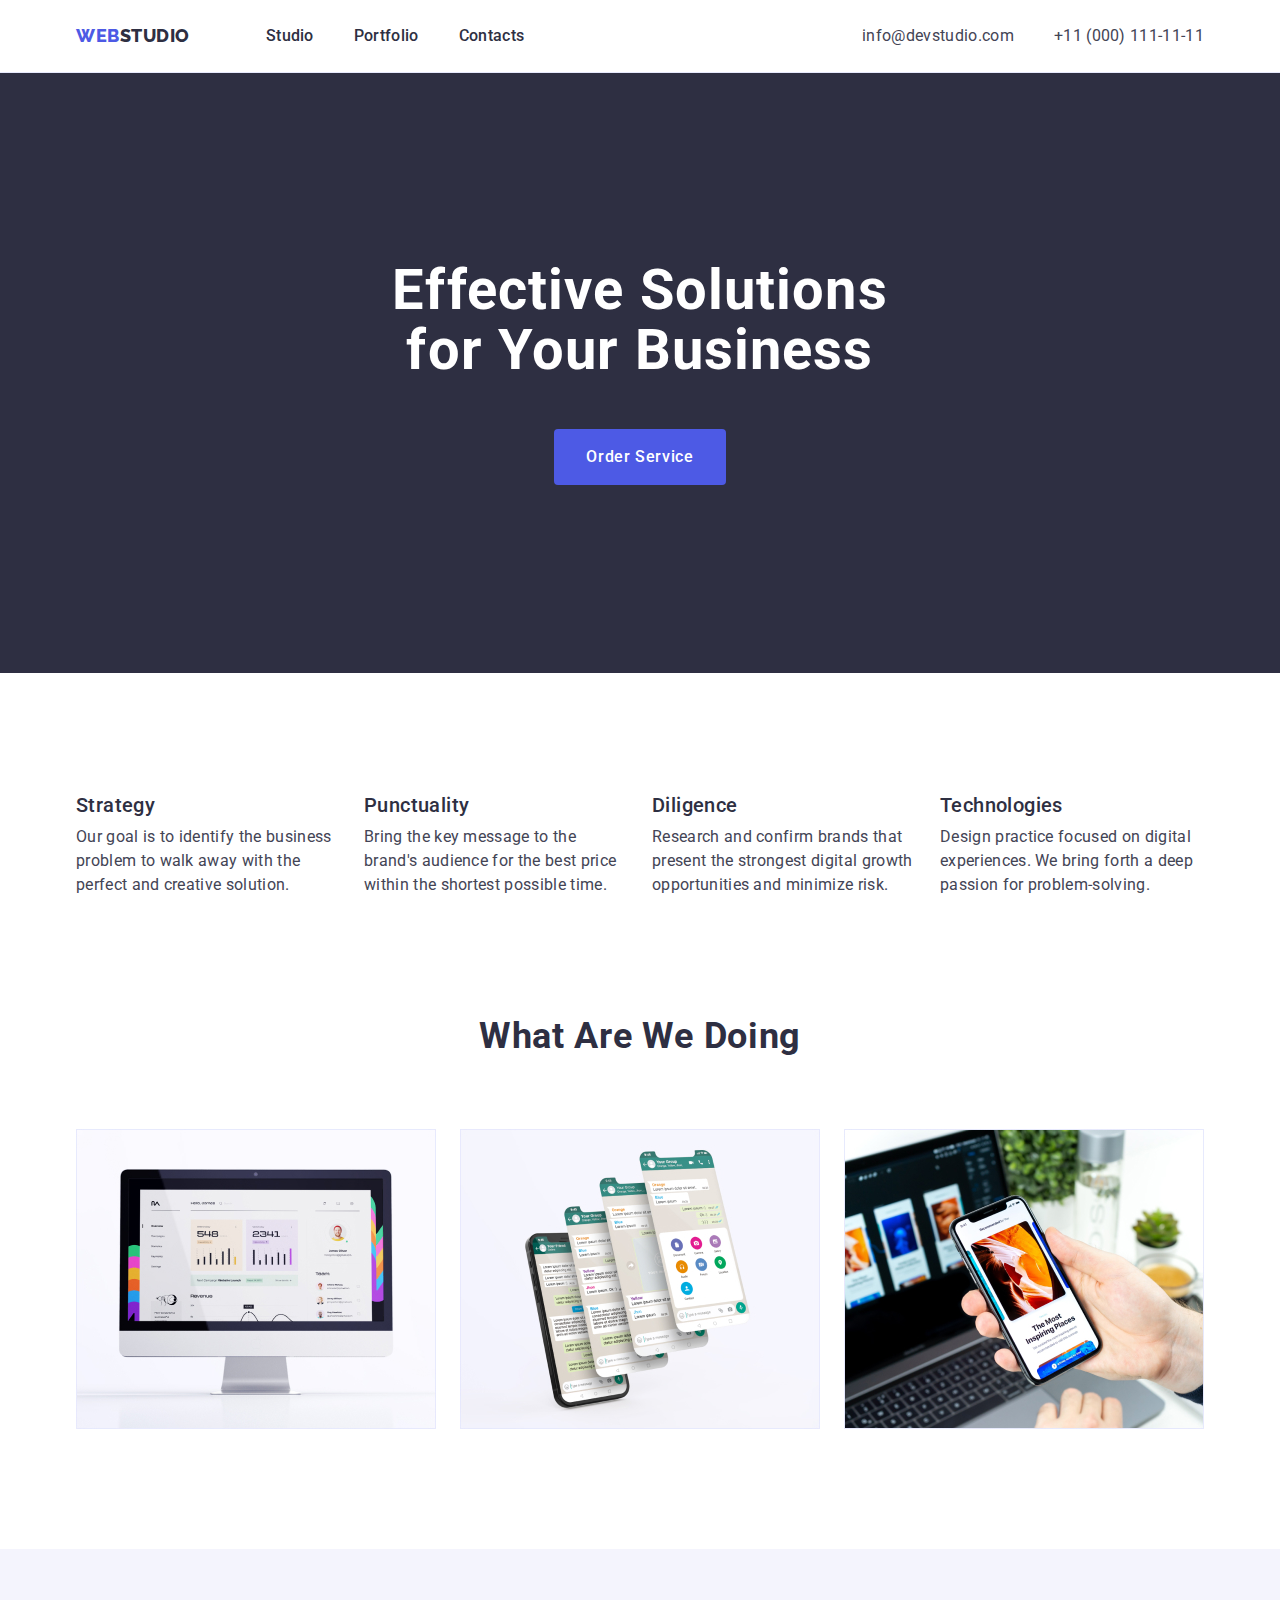
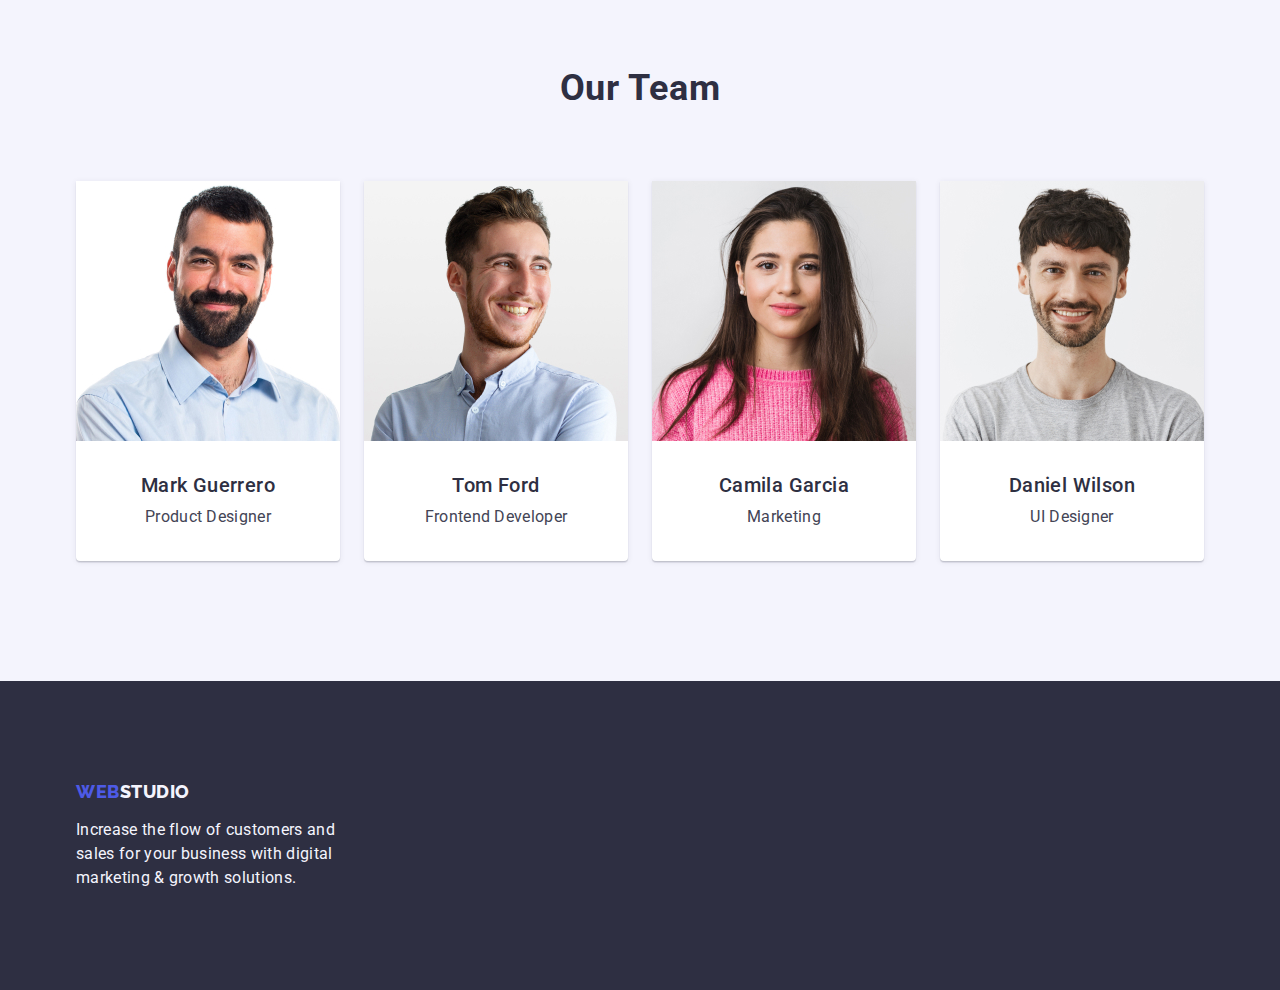
==== index.html @ edc6dfee "Initial commit" ====
<!DOCTYPE html>
<html lang="en">
  <head>
    <meta charset="UTF-8" />
    <meta http-equiv="X-UA-Compatible" content="IE=edge" />
    <meta name="viewport" content="width=device-width, initial-scale=1.0" />
    <title>WebStudio</title>
    <link rel="stylesheet" href="./theory/modern-normalize.min.css">
    <link rel="stylesheet" href="./css/styles.css"/>
    <link rel="preconnect" href="https://fonts.googleapis.com">
    <link rel="preconnect" href="https://fonts.gstatic.com" crossorigin>
    <link href="https://fonts.googleapis.com/css2?family=Roboto:wght@400;500;700&display=swap" rel="stylesheet">
    <link rel="preconnect" href="https://fonts.googleapis.com">
    <link rel="preconnect" href="https://fonts.gstatic.com" crossorigin>
    <link href="https://fonts.googleapis.com/css2?family=Raleway:wght@800&family=Roboto:wght@400;500;700&display=swap" rel="stylesheet">
  </head>
  <body>
    <!--header-->
    <header class="header">
      <div class="header-container container">
        <nav class="header-nav">
          <a class="link-logo link" href=""
            >Web<span class="logo-text">Studio</span></a>
          
            <ul class="header-nav-link link  list">
              <li><a class="header-item-link link" href="./index.html">Studio</a></li>
              <li><a class="header-item-link link" href="./portfolio.html">Portfolio</a></li>
              <li><a class="header-item-link link" href="">Contacts</a></li>
            </ul>
          
        </nav>
        <address class="header-address">
          
            <ul class="header-address-list link list">
              <li><a class="contacts" href="mailto:info@devstudio.com">info@devstudio.com</a></li>
              <li><a class="contacts" href="tel:+110001111111">+11 (000) 111-11-11</a></li>
            </ul>
        
        </address>
      </div>
    </header>
    <!--Main-->
    <main class="main">

      <!--Hero image-->
      <section class="main-section">
        <div class="hero-container container">     
            <h1 class="main-title">Effective Solutions for Your Business</h1>
            <button type="button" class="main-btn button">Order Service</button>
        </div>     
      </section>

      <!--SECTION1-->
      <section class="section">
        <div class="container">
          <h2 class="section-title visually-hidden">Our advanteges</h2>
          <ul class="section-list list">
            <li class="section-item">
              <h3 class="section-item-title">Strategy</h3>
              <p class="section-item-text">
                Our goal is to identify the business problem to walk away with the
                perfect and creative solution.
              </p>
            </li >
            <li class="section-item">
              <h3 class="section-item-title">Punctuality</h3>
              <p class="section-item-text">
                Bring the key message to the brand's audience for the best price
                within the shortest possible time.
              </p>
            </li >
            <li class="section-item">
              <h3 class="section-item-title">Diligence</h3>
              <p class="section-item-text">
                Research and confirm brands that present the strongest digital
                growth opportunities and minimize risk.
              </p>
            </li >
            <li class="section-item">
              <h3 class="section-item-title">Technologies</h3>
              <p class="section-item-text">
                Design practice focused on digital experiences. We bring forth a
                deep passion for problem-solving.
              </p>
            </li>
          </ul>
        </div>
      </section>

      <!--Section2-->

      <section class="section-pic">
        <div class="container">
          <h2 class="section-pic-title title">What are we doing</h2>
          <ul class="section-list-img list">
            <li class="section-item-img">
              <img
              src="./images/section-2/img-1.jpg"
              alt="Rectangle 71"
              width="360"/>
            </li>
          <li class="section-item-img">
            <img
              src="./images/section-2/img-2.jpg"
              alt="Rectangle 71"
              width="360"
            />
          </li>
          <li class="section-item-img">
            <img
              src="./images/section-2/img-3.jpg"
              alt="Rectangle 71"
              width="360"
            />
          </li>
        </ul>
        </div>
      </section>
      <!--Section-TEAM-->
      <section class="section-team">
        <div class="container">
        <h2 class="section-title title">Our Team</h2>
        <ul class="section-team-list list">
          <li class="section-team-item">
            <img class="section-team-img" 
              src="./images/our-team/img-1.jpg"
              alt="Mark Guerrero"
              width="264"
            />
            <div class="container-name">
              <h3 class="section-team-caption">Mark Guerrero</h3>
              <p class="section-team-text">Product Designer</p>
            </div>
          </li>
          <li class="section-team-item">
            <img class="section-team-img" 
            src="./images/our-team/img-3.jpg" 
            alt="Tom Ford" 
            width="264" />
            <div class="container-name">
              <h3 class="section-team-caption">Tom Ford</h3>
              <p class="section-team-text">Frontend Developer</p>
            </div>
            
          </li>
          <li class="section-team-item">
            <img class="section-team-img"
              src="./images/our-team/img-2.jpg"
              alt="Camila Garcia"
              width="264"
            />
            <div class="container-name">
              <h3 class="section-team-caption">Camila Garcia</h3>
            <p class="section-team-text">Marketing</p>
            </div>
            
          </li>
          <li class="section-team-item">
            <img class="section-team-img"
              src="./images/our-team/img-4.jpg"
              alt="Daniel Wilson"
              width="264"
            />
            <div class="container-name">
              <h3 class="section-team-caption">Daniel Wilson</h3>
               <p class="section-team-text">UI Designer</p>
            </div>
            
          </li>
        </ul>
        </div>
      </section>
    </main>

    <footer class="footer">
      <div class="footer-container container">
      <a class="footer-link-logo link" href="./index.html"
          >Web<span class="logo-footer-text link">Studio</span></a
        >
      <p class="footer-text">
        Increase the flow of customers and sales for your business with digital
        marketing & growth solutions.
      </p>
    </div>
    </footer>
  </body>
</html>
---- css/styles.css ----
:root {
--brand-font: "Roboto", sans-serif;
--sub-brand-font: "Raleway", sans-serif;
--main-brand-color: #4d5ae5;
--sub-brand-color: #2E2F42;
--text-color:#434455;
--background-color: #F4F4FD;
--main-background-color:#E5E5E5;
--button-color: #4d5ae5;
--white-background-color: #ffffff;
--indent: 24px;
--items: 3;
}

body {
    font-family: "Roboto", sans-serif;
    color: var(--text-color);
    background-color: var(--white-background-color);
    }

h1,h2,h3,h4,h5,h6,p {
    margin-top: 0;
    margin-bottom: 0;
}

.title {
    font-size: 36px;
    letter-spacing: 0.02em;
    text-transform: capitalize;
}

.list {
    display: flex;
    list-style: none;
    padding: 0;
    margin: 0;
}

ul {
    margin-top: 0;
    margin-bottom: 0;
    padding-left: 0;
}

image {
    display: block;
}

.button {
    cursor: pointer;
}

.container {
    width: 1128px;
    margin: 0 auto;
    padding: 0 15px;
}

/*---header---*/

.header-address {
    font-weight: 800;
    line-height: 1.17;
    font-style: normal;
}

.logo-text {
    color: #2E2F42;
}

.link-logo {
    margin-right: 76px;
   
}
.header-item-link {
    padding: 24px 0;
    gap: 40px;
}


.header-address-list {
    gap: 40px;
}

.contacts:hover, .contacts:focus {
    color: #404bbf;
}

.header-container, .header-nav{
    display: flex;
    align-items: center;
    padding: 24px 0; 
    justify-content: space-between;     
}

.header-nav-link {
    display: flex;
    align-items: center;
    margin-left: auto;
    gap: 40px;
}

.container {
    margin: 0 auto;
    width: 1158px;
    padding: 0 15px;
} 


 /* --Hero image--*/
  
.main-title {  
    font-size: 56px;
    line-height: 1.07;
    letter-spacing: 0.02em;
    max-width: 496px;
    min-width: 169px;
    margin: 0 auto;  
    margin-bottom: 48px;
}

 .main-section {
    background-color: #2E2F42;
    color:#FFFFFF;  
    padding: 188px 0;   
    max-width: 1440px; 
}
 .main-btn {
    font-family: "Roboto", sans-serif;
    font-weight: 500;
    font-size: 16px;
    line-height: 1.5;
    letter-spacing: 0.04em;
    color: #ffffff;
    background: #4D5AE5;
    border-radius: 4px;
    border: none;
    padding: 16px 32px;
    margin-left: auto;
    margin-right: auto;
    display: block;
    min-width: 169px;
}

 .hero-container {
    text-align: center;
 }
 
.main-btn:hover, .main-btn:focus {
    background: #404BBF;
}


/* SECTION1*/

.section {
    padding: 120px 0;
}
.visually-hidden {
    position: absolute;
    width: 1px;
    height: 1px;
    margin: -1px;
    border: 0;
    padding: 0;
    white-space: nowrap;
    clip-path: inset(100%);
    clip: rect(0 0 0 0);
    overflow: hidden;
  }
  
.section-item {
    min-height: 104px;
    min-width: 264px;   
}


.section-item-title {
    line-height: 1.2;
    font-weight: 500;
    font-size: 20px;
    letter-spacing: 0.02em;
    color: #2E2F42; 
    margin-bottom: 8px;  
}

.section-item-text {
    font-style: normal;
    font-weight: 400;
    font-size: 16px;
    line-height: 1.5;
    letter-spacing: 0.02em;
    color: #434455;
}

.section-list {
    display: flex;
    gap: 24px; 
}

.section-item-img {
    width: calc((100%-72px)/4);
}



/*---Section2---*/

.section-pic-title {
    line-height: 1.11;
    text-align: center;
    color: var(--sub-brand-color);
    margin: auto;
    margin-bottom: 72px;   
}

.section-list-img {
    gap: 24px;
}

.section-item-img {   
    width: calc((100%-48px)/3);
}

.section-pic {
    padding-bottom: 120px;
}


/*--section-TEAM--*/

.section-team {

    background-color: #F4F4FD ;
    padding: 120px 0;
}

.section-title {
    line-height: 1.11;
    text-align: center;
    color:#2e2f42;
    margin-bottom: 72px;
}

.section-team-caption {
    font-style: normal;
    font-weight: 500;
    font-size: 20px;
    line-height: 1.2;
    letter-spacing: 0.02em;
    color: #2E2F42; 
    margin-bottom: 8px;
}

.section-team-text {
    font-style: normal;
    font-weight: 400;
    font-size: 16px;
    line-height: 1.5;
    letter-spacing: 0.02em;
    color: #434455;
    text-align: center;
}
.section-team-list {
   gap: 24px;
}

.section-team-item {
  background: #FFFFFF;
    box-shadow: 0px 1px 6px rgba(46, 47, 66, 0.08), 0px 1px 1px rgba(46, 47, 66, 0.16), 0px 2px 1px rgba(46, 47, 66, 0.08);
    border-radius: 0px 0px 4px 4px; 
    flex-basis: calc(100% - 72px / 4);  
}
.container-name {
    text-align: center;
    padding: 32px 16px;    
}

/*--Footer--*/

.footer {
    padding: 100px 0;
    background-color: #2E2F42;
    text-decoration: none;
}

.footer-link-logo {
    display: inline-block;
    margin-bottom: 16px;
    font-family: "Raleway", sans-serif;
    font-weight: 800;
    font-size: 18px;
    line-height: 1.17;
    text-transform: uppercase;
    letter-spacing: 0.03em;
    color: #4D5AE5;
    
}

.logo-footer-text {
    color: #F4F4FD;
}
.footer-text {
    width: 264px; line-height: 1.5;
    letter-spacing: 0.02em;
    color: #F4F4FD;
    margin-right: 120px;   
}



    




/*-----------PORTFOLIO-------------*/

/*---logo---*/


.link-logo {
    font-family: "Raleway", sans-serif;
    font-weight: 800;
    font-size: 18px;
    line-height: 1.17;
    text-transform: uppercase;
    letter-spacing: 0.03em;
    color: #4D5AE5;    
}
    
 .logo-text {
        color: #2E2F42;
}


/*---Header---*/

.header {
    border-bottom: 1px solid #e7e9fc;    
}

.header-item-link {
    font-style: normal;
    font-size: 16px;
    font-weight: 500;
    line-height: 1.5;
    letter-spacing: 0.02em;
    text-align: left;
    color: #2E2F42;
}

.header-item-link:hover, .header-item-link:focus {
    color: #404bbf; 
}
 
.contacts {
    font-weight: 400;
    font-size: 16px;
    line-height: 1.5;
    letter-spacing: 0.02em;
    text-decoration: none;
    font-style: normal;
    color: #434455;
    padding: 24px 0;
    gap: 40px;
}

.contacts:hover, .contacts:focus {
    color: #404bbf;
}
 
.link {
   text-decoration: none;
}


/*---BUTTON---*/



.section-btn {
    padding: 96px 0 120px;
}
.button-list {
    justify-content: center;
    gap: 24px;
    margin-bottom: 72px;
}

button {
    display: flex;
    padding: 12px 24px;
    color: var(--button-color);
    background-color: var(--background-color);
    cursor: pointer;
    border: 1px solid #e7e9fc;
    border-radius: 4px;
}

.section-item-btn:hover, .section-item-btn:focus {
   color: #FFFFFF;
   background-color: #404BBF;
   border: 1px solid transparent;
}

.section-item-btn {
    font-family: "Roboto", sans-serif;
    font-weight: 500;
    font-size: 16px;
   line-height: 1.5;
   letter-spacing: 0.04em;   
}


/*---IMAGES---*/

img {
    display: block;
}

.img-subtitle {
    font-weight: 500;
    font-size: 20px;
    line-height: 1.2;
    letter-spacing: 0.02em;
    color: #2E2F42;
    margin-bottom: 8px;
}
.img-text {
    line-height: 1.5;
    letter-spacing: 0.02em;
    color: #434455;
}

.section-list-pic {
    display: flex;
    flex-wrap: wrap;
    row-gap: 48px;
    column-gap: 24px;
    flex-basis: calc((100%-72px)/3);  
}

.container-img-text {
    padding: 32px 16px;
    border: 1px solid #E7E9FC;
    border-top: none;
}
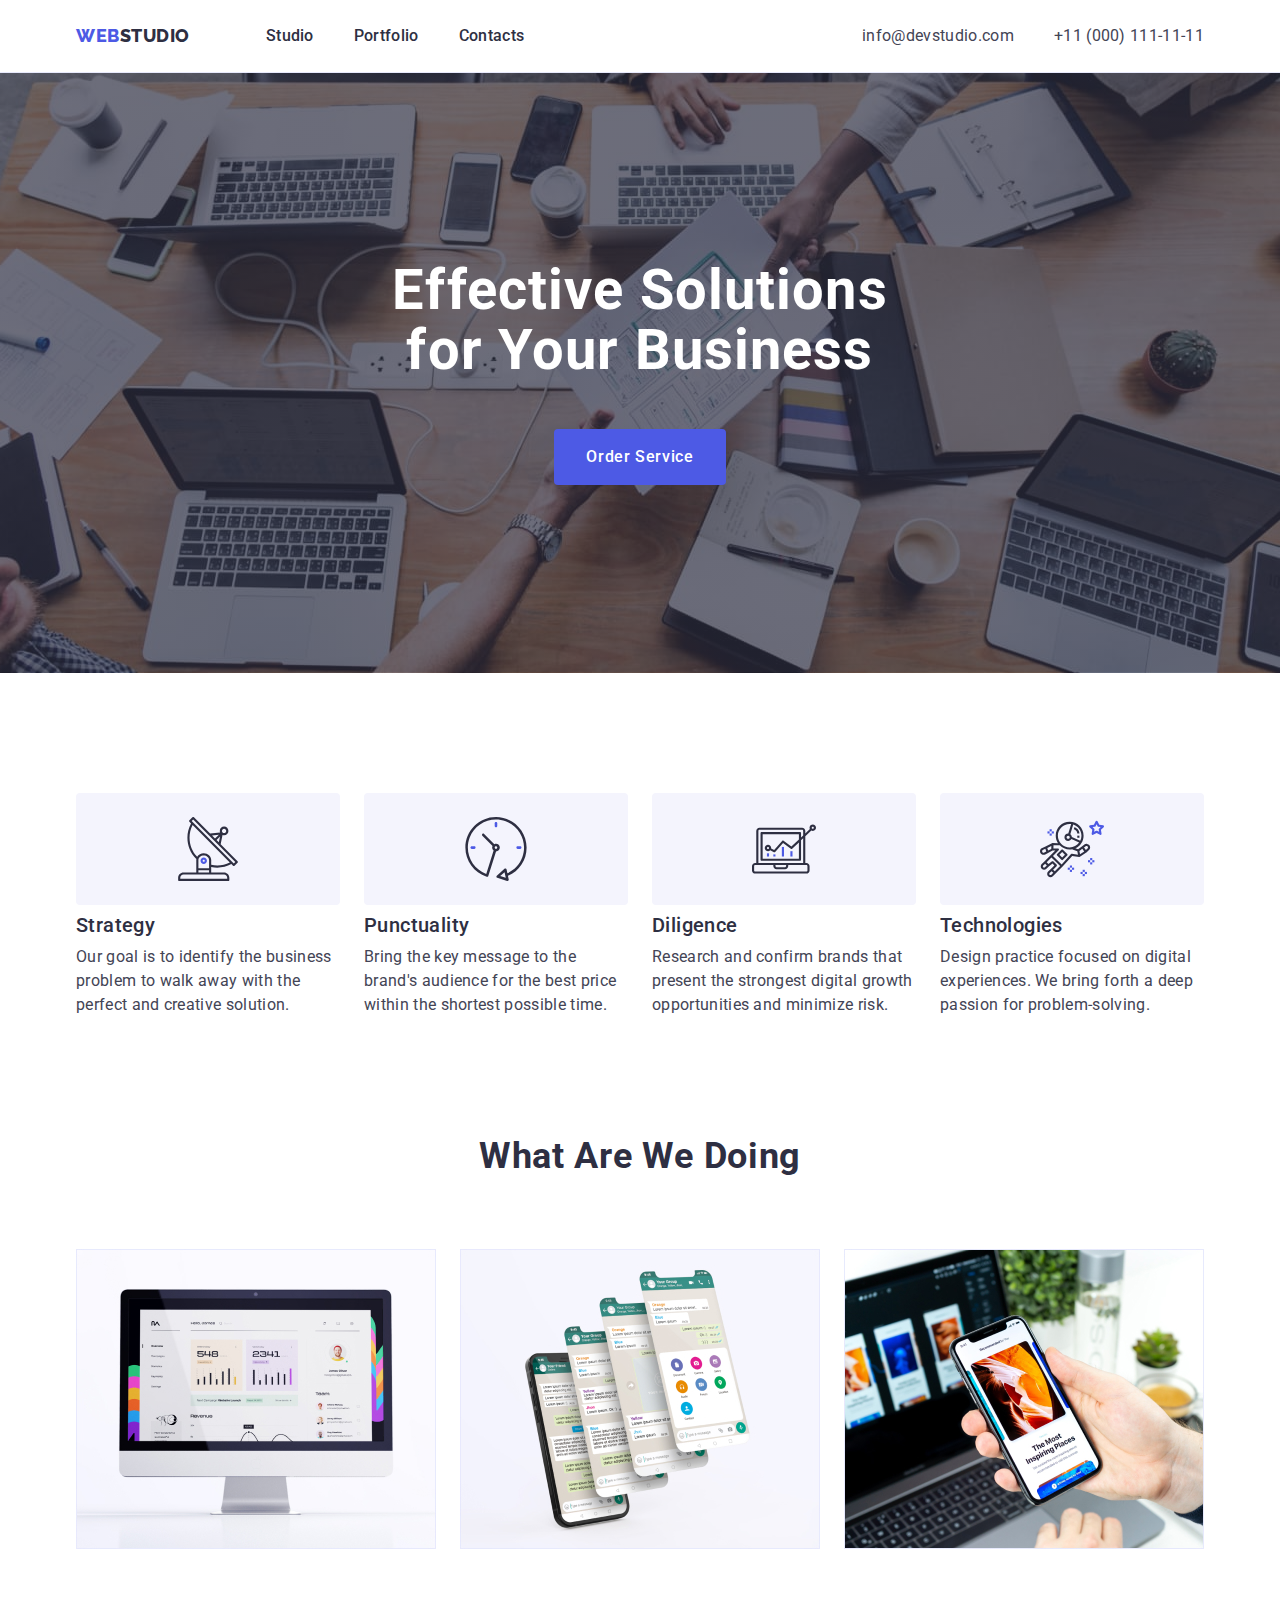
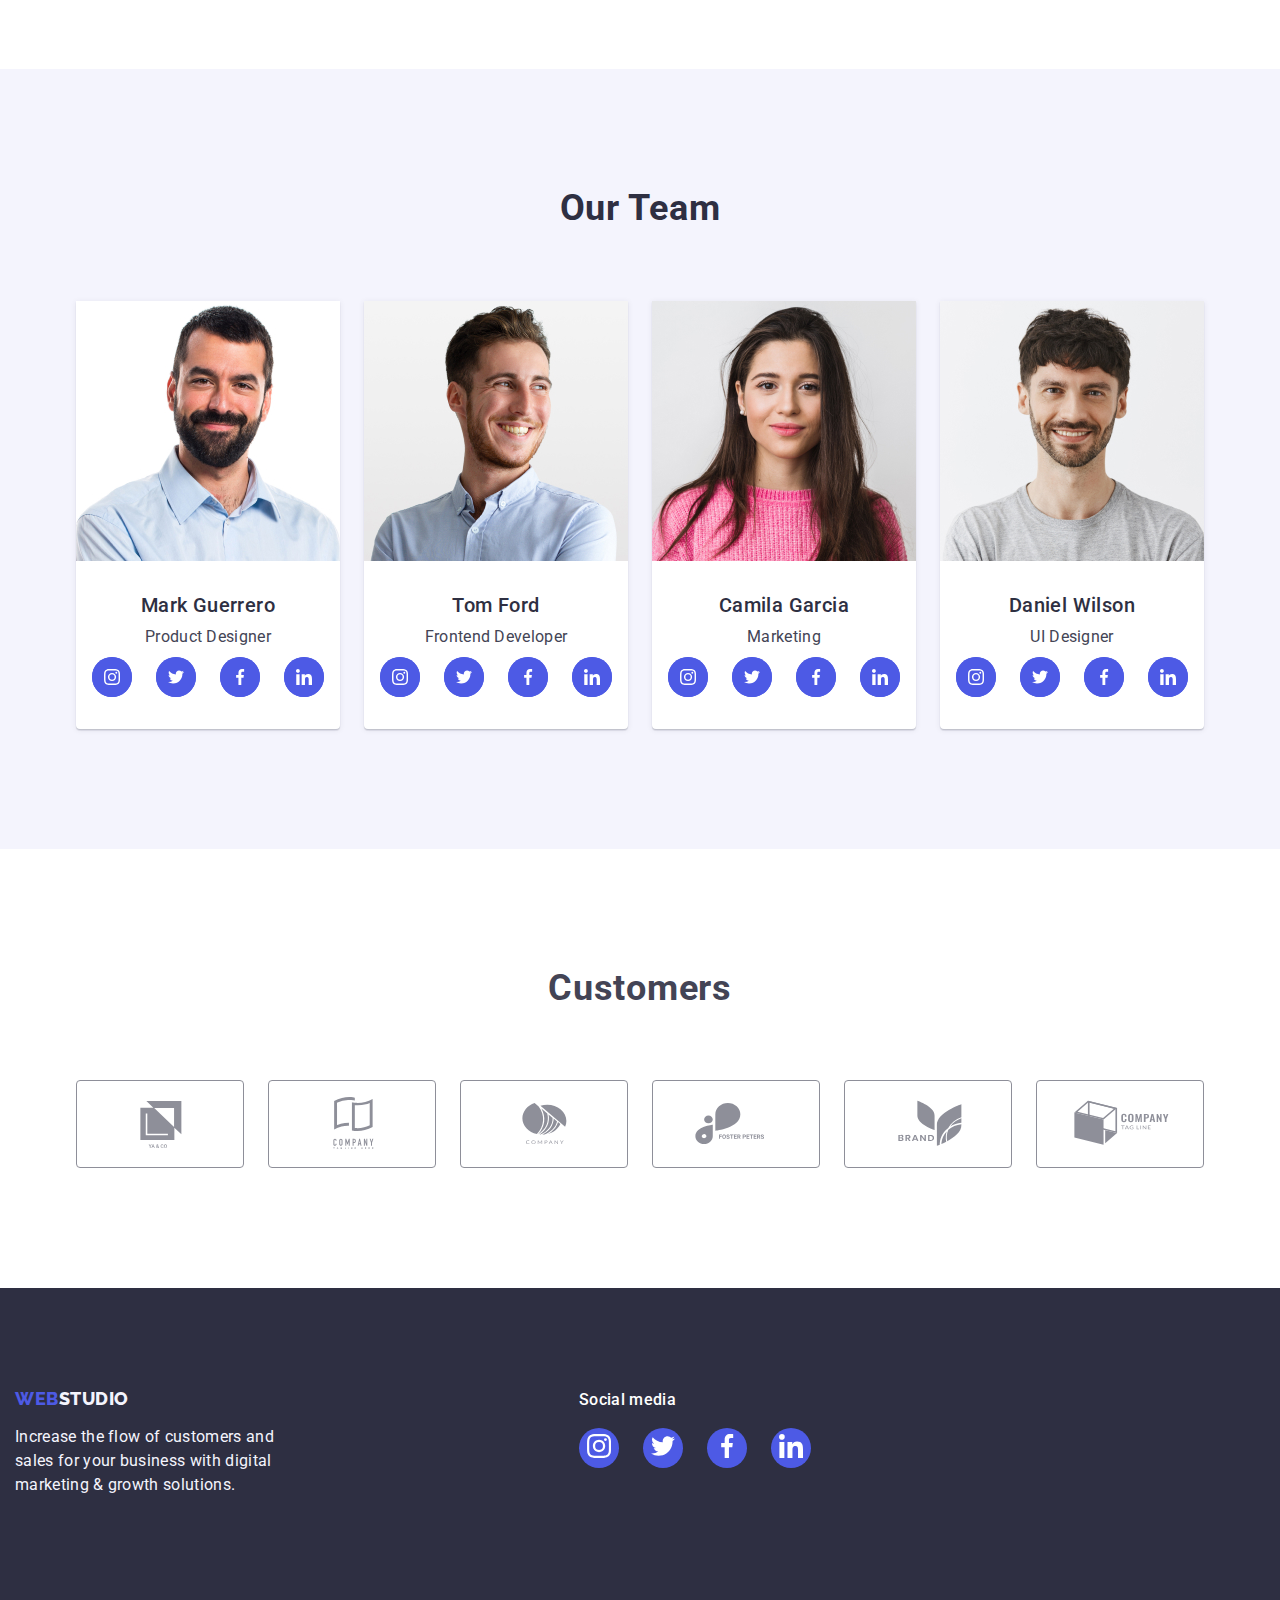
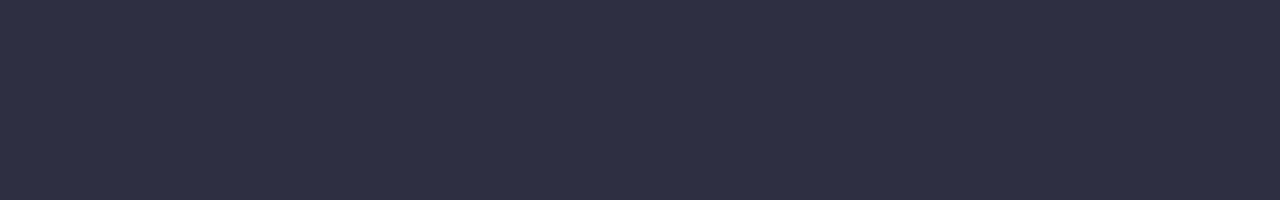
==== commit e8383293: "initial commit" ====
--- a/index.html
+++ b/index.html
@@ -56,32 +56,56 @@
           <h2 class="section-title visually-hidden">Our advanteges</h2>
           <ul class="section-list list">
             <li class="section-item">
+              <div class="section-wrapper">
+                <svg width="64" height="64" class="svg-icons">
+                  <use href="./images/icons.svg#antenna"></use>
+                </svg>
+              </div>
               <h3 class="section-item-title">Strategy</h3>
-              <p class="section-item-text">
-                Our goal is to identify the business problem to walk away with the
-                perfect and creative solution.
-              </p>
+                <p class="section-item-text">
+                  Our goal is to identify the business problem to walk away with the
+                  perfect and creative solution.
+                </p>
             </li >
             <li class="section-item">
+              <div class="section-wrapper">
+                <svg width="64" height="64" class="svg-icons">
+                  <use href="./images/icons.svg#clock"></use>
+                </svg>                
+                
+              </div>
               <h3 class="section-item-title">Punctuality</h3>
-              <p class="section-item-text">
-                Bring the key message to the brand's audience for the best price
-                within the shortest possible time.
-              </p>
+                <p class="section-item-text">
+                  Bring the key message to the brand's audience for the best price
+                  within the shortest possible time.
+                </p>
             </li >
             <li class="section-item">
+              
+              <div class="section-wrapper">
+                <svg width="64" height="64" class="svg-icons">
+                  <use href="./images/icons.svg#diagram"></use>
+                </svg>
+                
+              </div>
               <h3 class="section-item-title">Diligence</h3>
-              <p class="section-item-text">
-                Research and confirm brands that present the strongest digital
-                growth opportunities and minimize risk.
-              </p>
+                <p class="section-item-text">
+                  Research and confirm brands that present the strongest digital
+                  growth opportunities and minimize risk.
+                </p>
             </li >
             <li class="section-item">
+              <div class="section-wrapper">
+                <svg width="64" height="64" class="svg-icons">
+                  <use href="./images/icons.svg#astronaut"></use>
+                </svg>
+                
+              </div>
               <h3 class="section-item-title">Technologies</h3>
-              <p class="section-item-text">
-                Design practice focused on digital experiences. We bring forth a
-                deep passion for problem-solving.
-              </p>
+                <p class="section-item-text">
+                  Design practice focused on digital experiences. We bring forth a
+                  deep passion for problem-solving.
+                </p>
             </li>
           </ul>
         </div>
@@ -130,6 +154,36 @@
             <div class="container-name">
               <h3 class="section-team-caption">Mark Guerrero</h3>
               <p class="section-team-text">Product Designer</p>
+              <ul class="socials list">
+                <li class="socials-items">
+                  <a href="" class="socials-link link">
+                    <svg class="socials-icon" width="16" height="16">
+                      <use href="./images/icons.svg#instagram"></use>
+                    </svg>
+                  </a>
+                </li>
+                <li class="socials-items">
+                  <a href="" class="socials-link link">
+                    <svg class="socials-icon" width="16" height="16">
+                      <use href="./images/icons.svg#twitter"></use>
+                    </svg>
+                  </a>
+                </li>
+                <li class="socials-items">
+                  <a href="" class="socials-link link">
+                    <svg class="socials-icon" width="16" height="16">
+                      <use href="./images/icons.svg#facebook"></use>
+                    </svg>
+                  </a>
+                </li>
+                <li class="socials-items">
+                  <a href="" class="socials-link link">
+                    <svg class="socials-icon" width="16" height="16">
+                      <use href="./images/icons.svg#linkedin"></use>
+                    </svg>
+                  </a>
+                </li>
+              </ul>
             </div>
           </li>
           <li class="section-team-item">
@@ -140,6 +194,36 @@
             <div class="container-name">
               <h3 class="section-team-caption">Tom Ford</h3>
               <p class="section-team-text">Frontend Developer</p>
+              <ul class="socials list">
+                <li class="socials-items">
+                  <a href="" class="socials-link link">
+                    <svg class="socials-icon" width="16" height="16">
+                      <use href="./images/icons.svg#instagram"></use>
+                    </svg>
+                  </a>
+                </li>
+                <li class="socials-items">
+                  <a href="" class="socials-link link">
+                    <svg class="socials-icon" width="16" height="16">
+                      <use href="./images/icons.svg#twitter"></use>
+                    </svg>
+                  </a>
+                </li>
+                <li class="socials-items">
+                  <a href="" class="socials-link link">
+                    <svg class="socials-icon" width="16" height="16">
+                      <use href="./images/icons.svg#facebook"></use>
+                    </svg>
+                  </a>
+                </li>
+                <li class="socials-items">
+                  <a href="" class="socials-link link">
+                    <svg class="socials-icon" width="16" height="16">
+                      <use href="./images/icons.svg#linkedin"></use>
+                    </svg>
+                  </a>
+                </li>
+              </ul>
             </div>
             
           </li>
@@ -151,7 +235,37 @@
             />
             <div class="container-name">
               <h3 class="section-team-caption">Camila Garcia</h3>
-            <p class="section-team-text">Marketing</p>
+              <p class="section-team-text">Marketing</p>
+              <ul class="socials list">
+                <li class="socials-items">
+                  <a href="" class="socials-link link">
+                    <svg class="socials-icon" width="16" height="16">
+                      <use href="./images/icons.svg#instagram"></use>
+                    </svg>
+                  </a>
+                </li>
+                <li class="socials-items">
+                  <a href="" class="socials-link link">
+                    <svg class="socials-icon" width="16" height="16">
+                      <use href="./images/icons.svg#twitter"></use>
+                    </svg>
+                  </a>
+                </li>
+                <li class="socials-items">
+                  <a href="" class="socials-link link">
+                    <svg class="socials-icon" width="16" height="16">
+                      <use href="./images/icons.svg#facebook"></use>
+                    </svg>
+                  </a>
+                </li>
+                <li class="socials-items">
+                  <a href="" class="socials-link link">
+                    <svg class="socials-icon" width="16" height="16">
+                      <use href="./images/icons.svg#linkedin"></use>
+                    </svg>
+                  </a>
+                </li>
+              </ul>
             </div>
             
           </li>
@@ -163,13 +277,95 @@
             />
             <div class="container-name">
               <h3 class="section-team-caption">Daniel Wilson</h3>
-               <p class="section-team-text">UI Designer</p>
+              <p class="section-team-text">UI Designer</p>
+              <ul class="socials list">
+                <li class="socials-items">
+                  <a href="" class="socials-link link" target="_blank" rel="noopener noreferrer" aria-label=" icon">
+                    <svg class="socials-icon" width="16" height="16">
+                      <use href="./images/icons.svg#instagram"></use>
+                    </svg>
+                  </a>
+                </li>
+                <li class="socials-items">
+                  <a href="" class="socials-link link" target="_blank" rel="noopener noreferrer" aria-label=" icon">
+                    <svg class="socials-icon" width="16" height="16">
+                      <use href="./images/icons.svg#twitter"></use>
+                    </svg>
+                  </a>
+                </li>
+                <li class="socials-items">
+                  <a href="" class="socials-link link" target="_blank" rel="noopener noreferrer" aria-label=" icon">
+                    <svg class="socials-icon" width="16" height="16">
+                      <use href="./images/icons.svg#facebook"></use>
+                    </svg>
+                  </a>
+                </li>
+                <li class="socials-items">
+                  <a href="" class="socials-link link" target="_blank" rel="noopener noreferrer" aria-label=" icon">
+                    <svg class="socials-icon" width="16" height="16">
+                      <use href="./images/icons.svg#linkedin"></use>
+                    </svg>
+                  </a>
+                </li>
+              </ul>
             </div>
             
           </li>
         </ul>
         </div>
       </section>
+      <!--Section Customers-->
+
+      <section class="customers-section">
+        <div class="container">
+          <h2 class="customers-title">Customers</h2>
+          <ul class="list customers-list">
+            <li class="customers-list-item">
+              <a href="" class="customers-item-link">
+                <svg width="104" height="56" class="customers-link-icon">
+                  <use href="./images/icons.svg#Logo"></use>
+                </svg>
+              </a>
+            </li>
+            <li class="customers-list-item">
+              <a href="" class="customers-item-link">
+                <svg width="104" height="56" class="customers-link-icon">
+                  <use href="./images/icons.svg#Logo-1"></use>
+                </svg>
+              </a>
+            </li>
+            <li class="customers-list-item">
+              <a href="" class="customers-item-link">
+                <svg width="104" height="56" class="customers-link-icon">
+                  <use href="./images/icons.svg#Logo-2"></use>
+                </svg>
+              </a>
+            </li>
+            <li class="customers-list-item">
+              <a href="" class="customers-item-link">
+                <svg width="104" height="56" class="customers-link-icon">
+                  <use href="./images/icons.svg#Logo-3"></use>
+                </svg>
+              </a>
+            </li>
+            <li class="customers-list-item">
+              <a href="" class="customers-item-link">
+                <svg width="104" height="56" class="customers-link-icon">
+                  <use href="./images/icons.svg#Logo-4"></use>
+                </svg>
+              </a>
+            </li>
+            <li class="customers-list-item">
+              <a href="" class="customers-item-link">
+                <svg width="104" height="56" class="customers-link-icon">
+                  <use href="./images/icons.svg#Logo-5"></use>
+                </svg>
+              </a>
+            </li>
+          </ul>
+        </div>
+      </section>
+
     </main>
 
     <footer class="footer">
@@ -182,6 +378,40 @@
         marketing & growth solutions.
       </p>
     </div>
+    <div class="footer-social">
+      <p class="social-text">Social media</p>
+      <ul class="socials list">
+        <li class="socials-items">
+          <a href="" class="footer-socials-link link">
+            <svg class="socials-icon" width="24" height="24">
+              <use href="./images/icons.svg#instagram"></use>
+            </svg>
+          </a>
+        </li>
+        <li class="socials-items">
+          <a href="" class="footer-socials-link link">
+            <svg class="socials-icon" width="24" height="24">
+              <use href="./images/icons.svg#twitter"></use>
+            </svg>
+          </a>
+        </li>
+        <li class="socials-items">
+          <a href="" class="footer-socials-link link">
+            <svg class="socials-icon" width="24" height="24">
+              <use href="./images/icons.svg#facebook"></use>
+            </svg>
+          </a>
+        </li>
+        <li class="socials-items">
+          <a href="" class="footer-socials-link link">
+            <svg class="socials-icon" width="24" height="24">
+              <use href="./images/icons.svg#linkedin"></use>
+            </svg>
+          </a>
+        </li>
+      </ul>
+    </div>
+
     </footer>
   </body>
 </html>
--- a/css/styles.css
+++ b/css/styles.css
@@ -121,10 +121,18 @@
 
  .main-section {
     background-color: #2E2F42;
+    background-image: linear-gradient(rgba(46, 47, 66, 0.7),
+                     rgba(46, 47, 66, 0.7)),
+                    url(../images/office/people-office.jpg);
+    background-size: cover;
+    background-position: center;
+    background-repeat: no-repeat;
+    padding: 188px 0;
+    max-width: 1440px;
     color:#FFFFFF;  
-    padding: 188px 0;   
-    max-width: 1440px; 
-}
+   
+}
+
  .main-btn {
     font-family: "Roboto", sans-serif;
     font-weight: 500;
@@ -144,11 +152,14 @@
 
  .hero-container {
     text-align: center;
+    
  }
  
 .main-btn:hover, .main-btn:focus {
     background: #404BBF;
 }
+
+
 
 
 /* SECTION1*/
@@ -201,8 +212,16 @@
 .section-item-img {
     width: calc((100%-72px)/4);
 }
-
-
+.section-wrapper {
+    display: flex;
+    justify-content: center;
+    align-items: center;
+    width: 264px;
+    height: 112px;
+    background: #F4F4FD;
+    border-radius: 4px;
+    margin-bottom: 8px;
+}
 
 /*---Section2---*/
 
@@ -260,13 +279,14 @@
     letter-spacing: 0.02em;
     color: #434455;
     text-align: center;
+    margin-bottom: 8px;
 }
 .section-team-list {
    gap: 24px;
 }
 
 .section-team-item {
-  background: #FFFFFF;
+    background: #FFFFFF;
     box-shadow: 0px 1px 6px rgba(46, 47, 66, 0.08), 0px 1px 1px rgba(46, 47, 66, 0.16), 0px 2px 1px rgba(46, 47, 66, 0.08);
     border-radius: 0px 0px 4px 4px; 
     flex-basis: calc(100% - 72px / 4);  
@@ -276,9 +296,71 @@
     padding: 32px 16px;    
 }
 
+
+.socials {
+    /*justify-content: center;*/
+    align-items: center;
+    gap: 24px;
+}
+.socials-items {
+}
+.socials-link {
+    display: flex;
+    justify-content: center;
+    align-items: center;
+    width: 40px;
+    height: 40px;
+    background-color: var(--button-color);
+    border-radius: 50%;
+
+}
+.socials-icon {
+    fill: var(--white-background-color);
+}
+
+/*---Section Customers---*/
+
+.customers-section {
+    padding: 120px 0;
+}
+.container {
+}
+.customers-title {
+    font-weight: 700;
+    font-size: 36px;
+    line-height: 1.1;
+    letter-spacing: 0.02em;
+    text-transform: capitalize;
+    color: var(--secondary-text-color);
+    margin-bottom: 72px;
+    text-align: center;
+    
+
+}
+.list {
+}
+.customers-list {
+    gap:24px;
+}
+.customers-list-item {
+    display: flex;
+    align-items: center;
+    justify-content: center;
+    width: 168px;
+    height: 88px;
+    border: 1px solid #8E8F99;
+    border-radius: 4px;
+}
+.customers-item-link {
+}
+.customers-link-icon {
+    fill: #8E8F99;
+}
+
 /*--Footer--*/
 
 .footer {
+    display: flex;
     padding: 100px 0;
     background-color: #2E2F42;
     text-decoration: none;
@@ -301,13 +383,49 @@
     color: #F4F4FD;
 }
 .footer-text {
-    width: 264px; line-height: 1.5;
+    width: 264px; 
+    line-height: 1.5;
     letter-spacing: 0.02em;
     color: #F4F4FD;
     margin-right: 120px;   
 }
 
-
+.footer-social {
+    width: 1440px;
+    height: 312px;
+  
+
+}
+.social-text {
+    font-weight: 500;
+    font-size: 16px;
+    line-height: 24px;
+    letter-spacing: 0.02em;
+    color: #FFFFFF;
+    margin-bottom: 16px;
+}
+.socials {
+}
+.list {
+}
+.socials-items {
+    display: flex;
+    justify-content: center;
+    align-items: center;
+    width: 40px;
+    height: 40px;
+    background-color: var(--button-color);
+    border-radius: 50%;
+    
+}
+.socials-items:hover, .socials-items:focus {
+    background: #31D0AA;
+    ;
+}
+.link {
+}
+.socials-icon {
+}
 
     
 
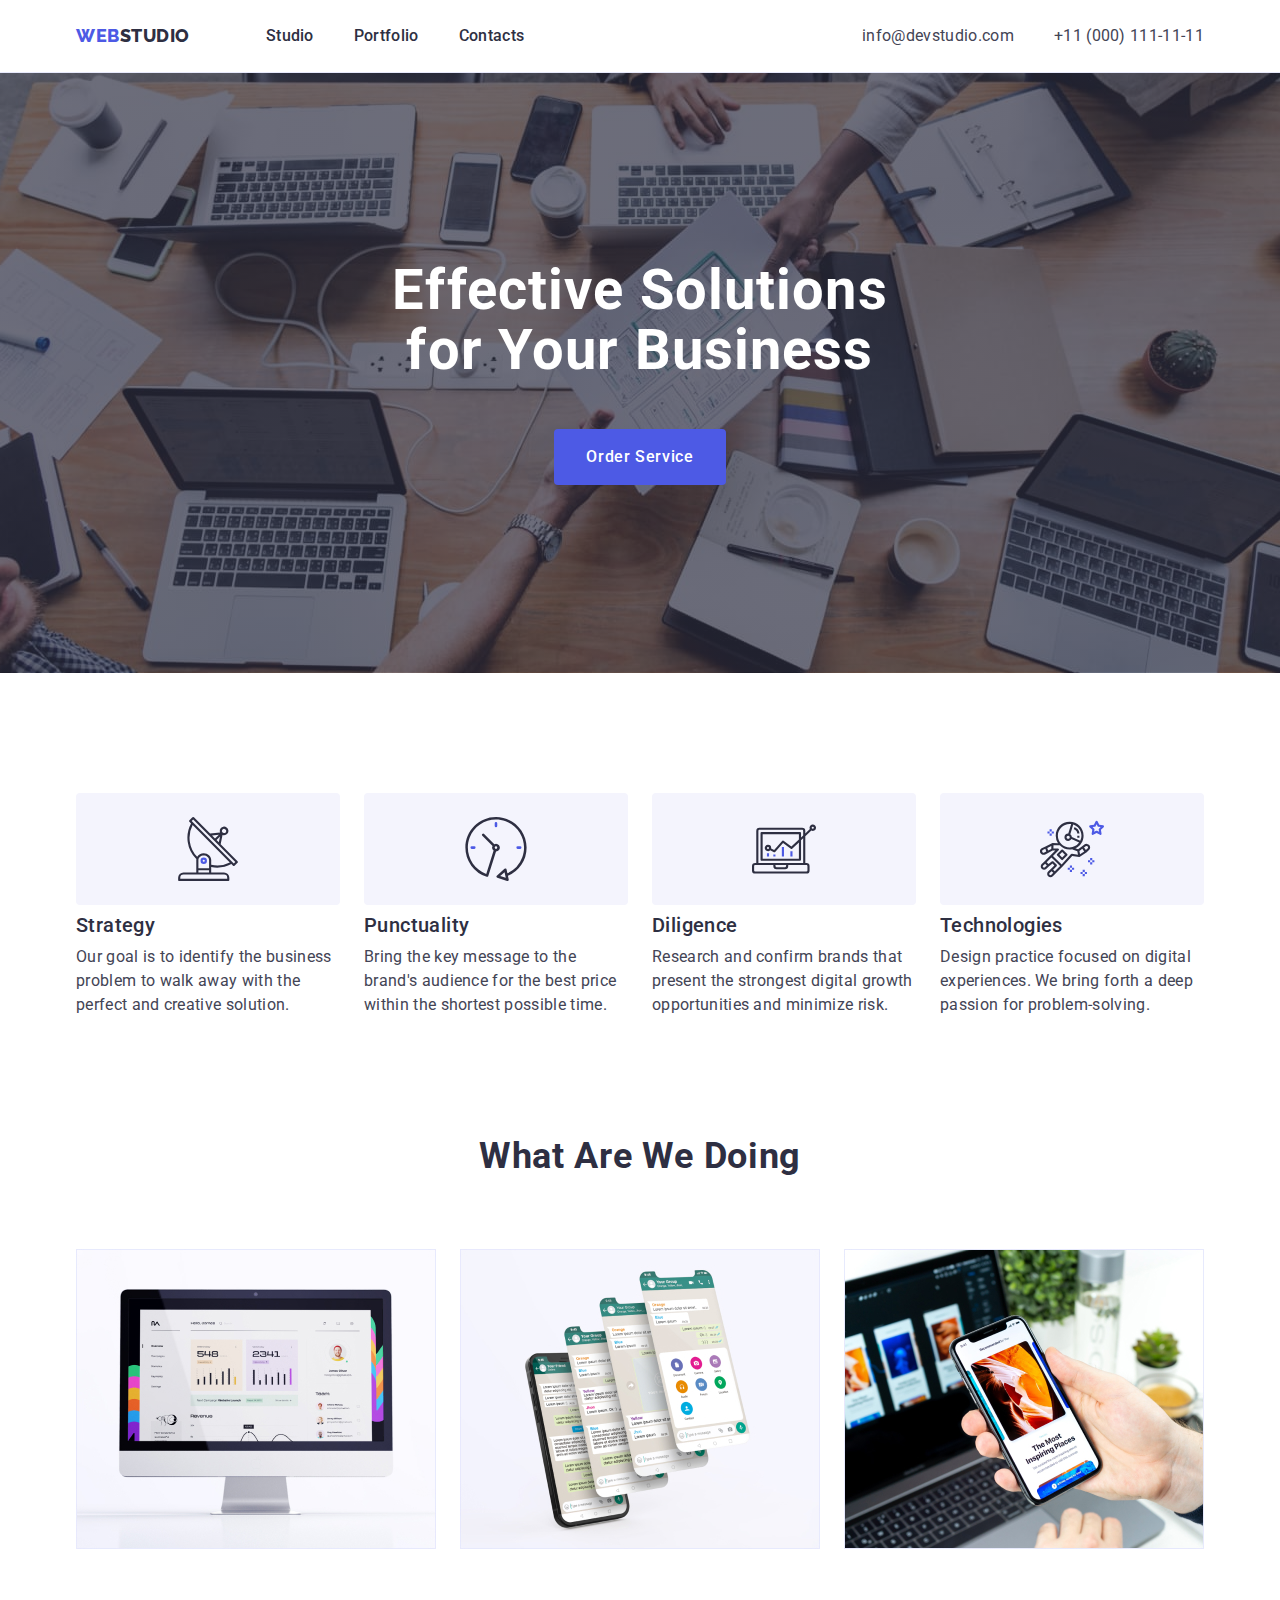
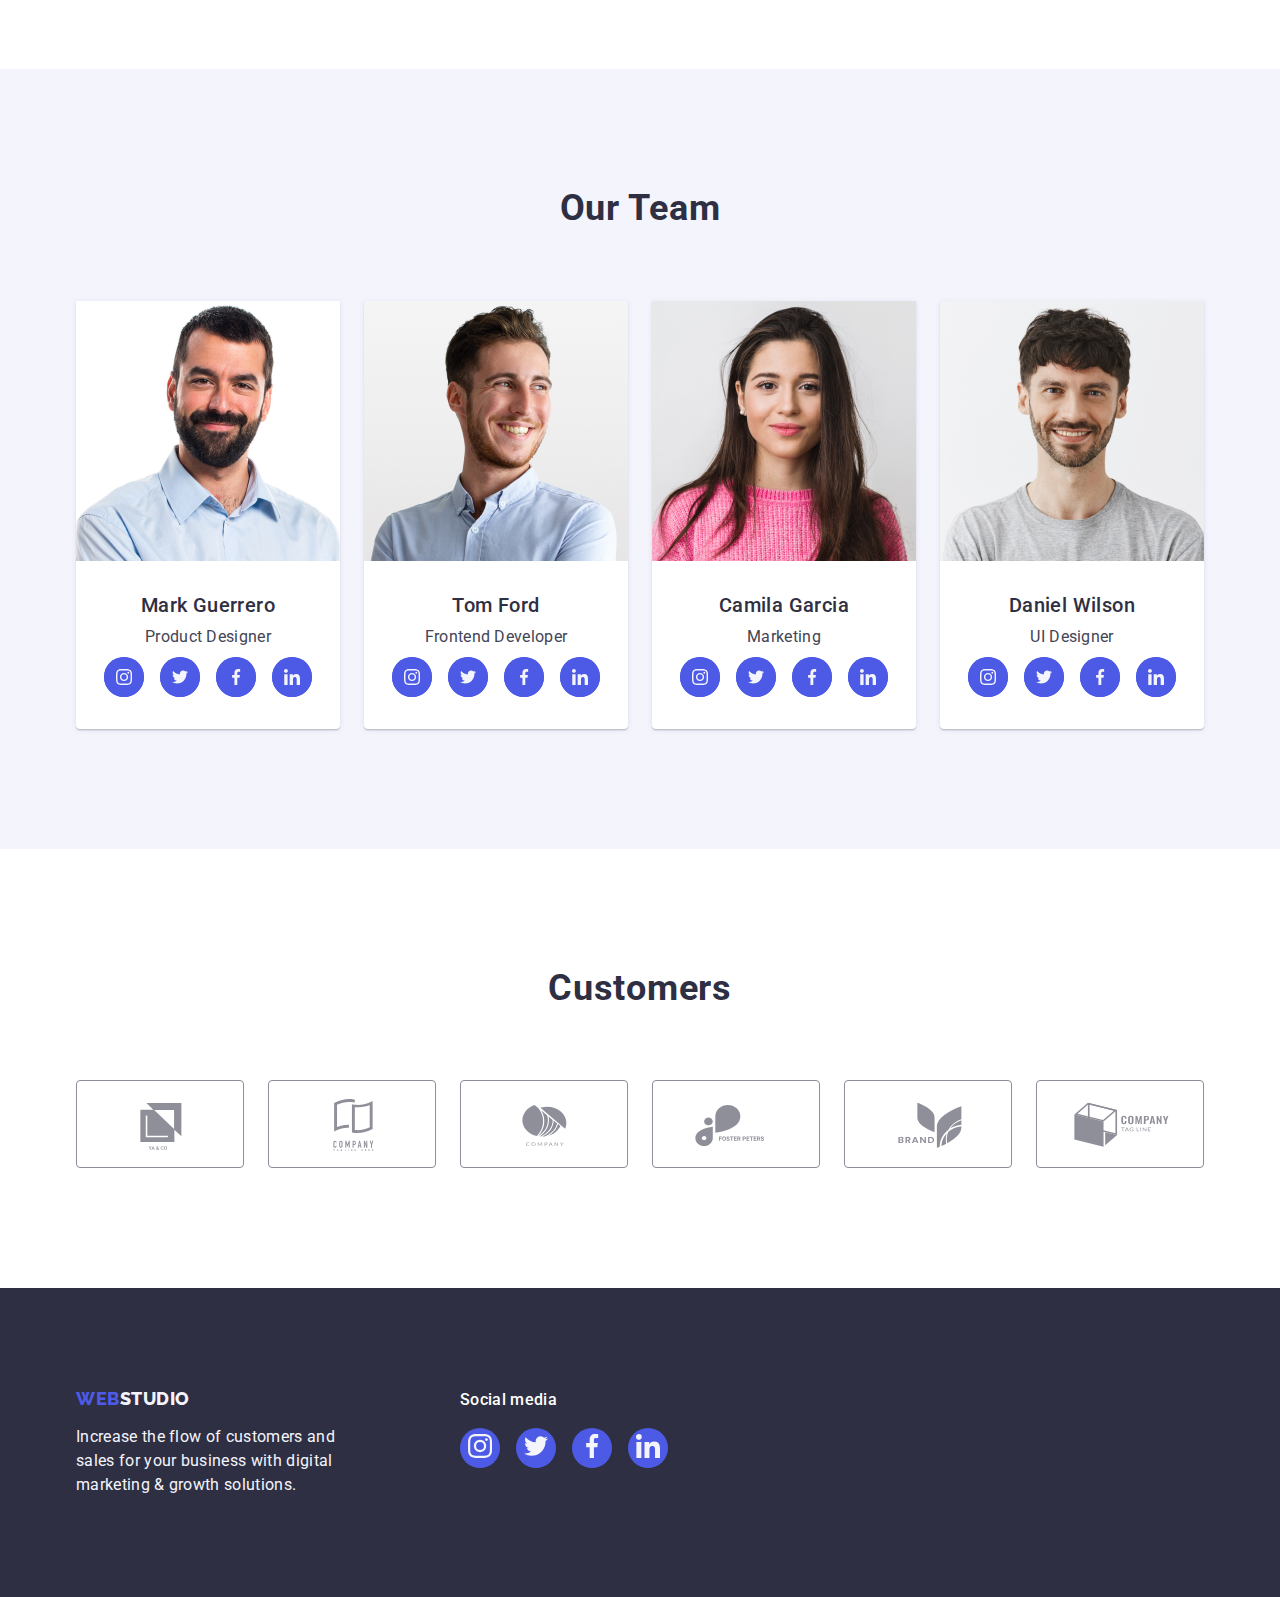
==== commit c1f3e48a: "initial commit" ====
--- a/index.html
+++ b/index.html
@@ -370,14 +370,14 @@
 
     <footer class="footer">
       <div class="footer-container container">
-      <a class="footer-link-logo link" href="./index.html"
-          >Web<span class="logo-footer-text link">Studio</span></a
-        >
-      <p class="footer-text">
-        Increase the flow of customers and sales for your business with digital
-        marketing & growth solutions.
-      </p>
-    </div>
+          <div class="footer-logo">
+            <a class="footer-link-logo link" href="./index.html"
+               >Web<span class="logo-footer-text link">Studio</span></a>
+            <p class="footer-text">
+                  Increase the flow of customers and sales for your business with digital
+                  marketing & growth solutions.
+            </p>
+          </div>
     <div class="footer-social">
       <p class="social-text">Social media</p>
       <ul class="socials list">
@@ -411,6 +411,7 @@
         </li>
       </ul>
     </div>
+  </div>
 
     </footer>
   </body>
--- a/css/styles.css
+++ b/css/styles.css
@@ -50,14 +50,20 @@
     cursor: pointer;
 }
 
-.container {
+/*.container {
     width: 1128px;
     margin: 0 auto;
     padding: 0 15px;
-}
+}*/
 
 /*---header---*/
 
+.header {
+    border-bottom: 1px solid #e7e9fc;
+    box-shadow: 0px 2px 1px rgba(46, 47, 66, 0.08),
+                 0px 1px 1px rgba(46, 47, 66, 0.16), 
+                 0px 1px 6px rgba(46, 47, 66, 0.08);
+}
 .header-address {
     font-weight: 800;
     line-height: 1.17;
@@ -293,17 +299,17 @@
 }
 .container-name {
     text-align: center;
-    padding: 32px 16px;    
-}
+    padding: 32px 0;    
+}
+
 
 
 .socials {
-    /*justify-content: center;*/
+    justify-content: center;
     align-items: center;
     gap: 24px;
 }
-.socials-items {
-}
+
 .socials-link {
     display: flex;
     justify-content: center;
@@ -314,8 +320,11 @@
     border-radius: 50%;
 
 }
+.socials-link:hover, .socials-link:focus{
+    background-color: #404bbf;
+}
 .socials-icon {
-    fill: var(--white-background-color);
+    fill: var(--background-color);
 }
 
 /*---Section Customers---*/
@@ -323,39 +332,50 @@
 .customers-section {
     padding: 120px 0;
 }
-.container {
-}
+
 .customers-title {
     font-weight: 700;
     font-size: 36px;
     line-height: 1.1;
     letter-spacing: 0.02em;
     text-transform: capitalize;
-    color: var(--secondary-text-color);
+    color: var(--sub-brand-color);
     margin-bottom: 72px;
     text-align: center;
     
 
 }
-.list {
-}
+
 .customers-list {
     gap:24px;
 }
 .customers-list-item {
-    display: flex;
-    align-items: center;
-    justify-content: center;
     width: 168px;
     height: 88px;
-    border: 1px solid #8E8F99;
+    width: calc((100% - 120px) / 6);
+}
+.customers-item-link {
+    display: flex;
+    align-items: center;
+    justify-content: center;
+    color: #8e8f99;
+    width: 100%;
+    height: 100%;
+    border: 1px solid #8e8f99;
     border-radius: 4px;
 }
-.customers-item-link {
+
+.customers-item-link:hover, .customers-item-link:focus{
+    border-color: #404bbf;
+    color: #404bbf;
 }
 .customers-link-icon {
-    fill: #8E8F99;
-}
+    fill: currentColor;
+}
+/*.customers-link-icon:hover, .customers-link-icon:focus {
+    fill:#404BBF;
+}
+*/
 
 /*--Footer--*/
 
@@ -363,7 +383,15 @@
     display: flex;
     padding: 100px 0;
     background-color: #2E2F42;
-    text-decoration: none;
+   /* text-decoration: none;*/
+}
+.footer-container {
+    display: flex;
+    align-items: baseline;
+}
+
+.footer-logo {
+    margin-right: 120px;
 }
 
 .footer-link-logo {
@@ -386,28 +414,26 @@
     width: 264px; 
     line-height: 1.5;
     letter-spacing: 0.02em;
-    color: #F4F4FD;
-    margin-right: 120px;   
-}
-
-.footer-social {
-    width: 1440px;
-    height: 312px;
-  
-
-}
+    color: #F4F4FD;     
+}
+
+ 
 .social-text {
     font-weight: 500;
     font-size: 16px;
-    line-height: 24px;
+    line-height: 1.5;
     letter-spacing: 0.02em;
     color: #FFFFFF;
     margin-bottom: 16px;
 }
+
 .socials {
-}
-.list {
-}
+    display: flex;
+    gap: 16px;
+}
+
+
+
 .socials-items {
     display: flex;
     justify-content: center;
@@ -422,12 +448,6 @@
     background: #31D0AA;
     ;
 }
-.link {
-}
-.socials-icon {
-}
-
-    
 
 
 
@@ -520,6 +540,9 @@
    color: #FFFFFF;
    background-color: #404BBF;
    border: 1px solid transparent;
+   box-shadow: 0px 3px 1px rgba(0, 0, 0, 0.1), 
+            0px 2px 1px rgba(0, 0, 0, 0.08), 
+            0px 2px 2px rgba(0, 0, 0, 0.12);
 }
 
 .section-item-btn {
@@ -565,3 +588,11 @@
     border-top: none;
 }
 
+.image-link {
+    display: block;
+}
+.image-link:hover, .image-link:focus {
+    box-shadow: 0px 1px 6px rgba(46, 47, 66, 0.08), 
+                0px 1px 1px rgba(46, 47, 66, 0.16),
+                0px 2px 1px rgba(46, 47, 66, 0.08);
+}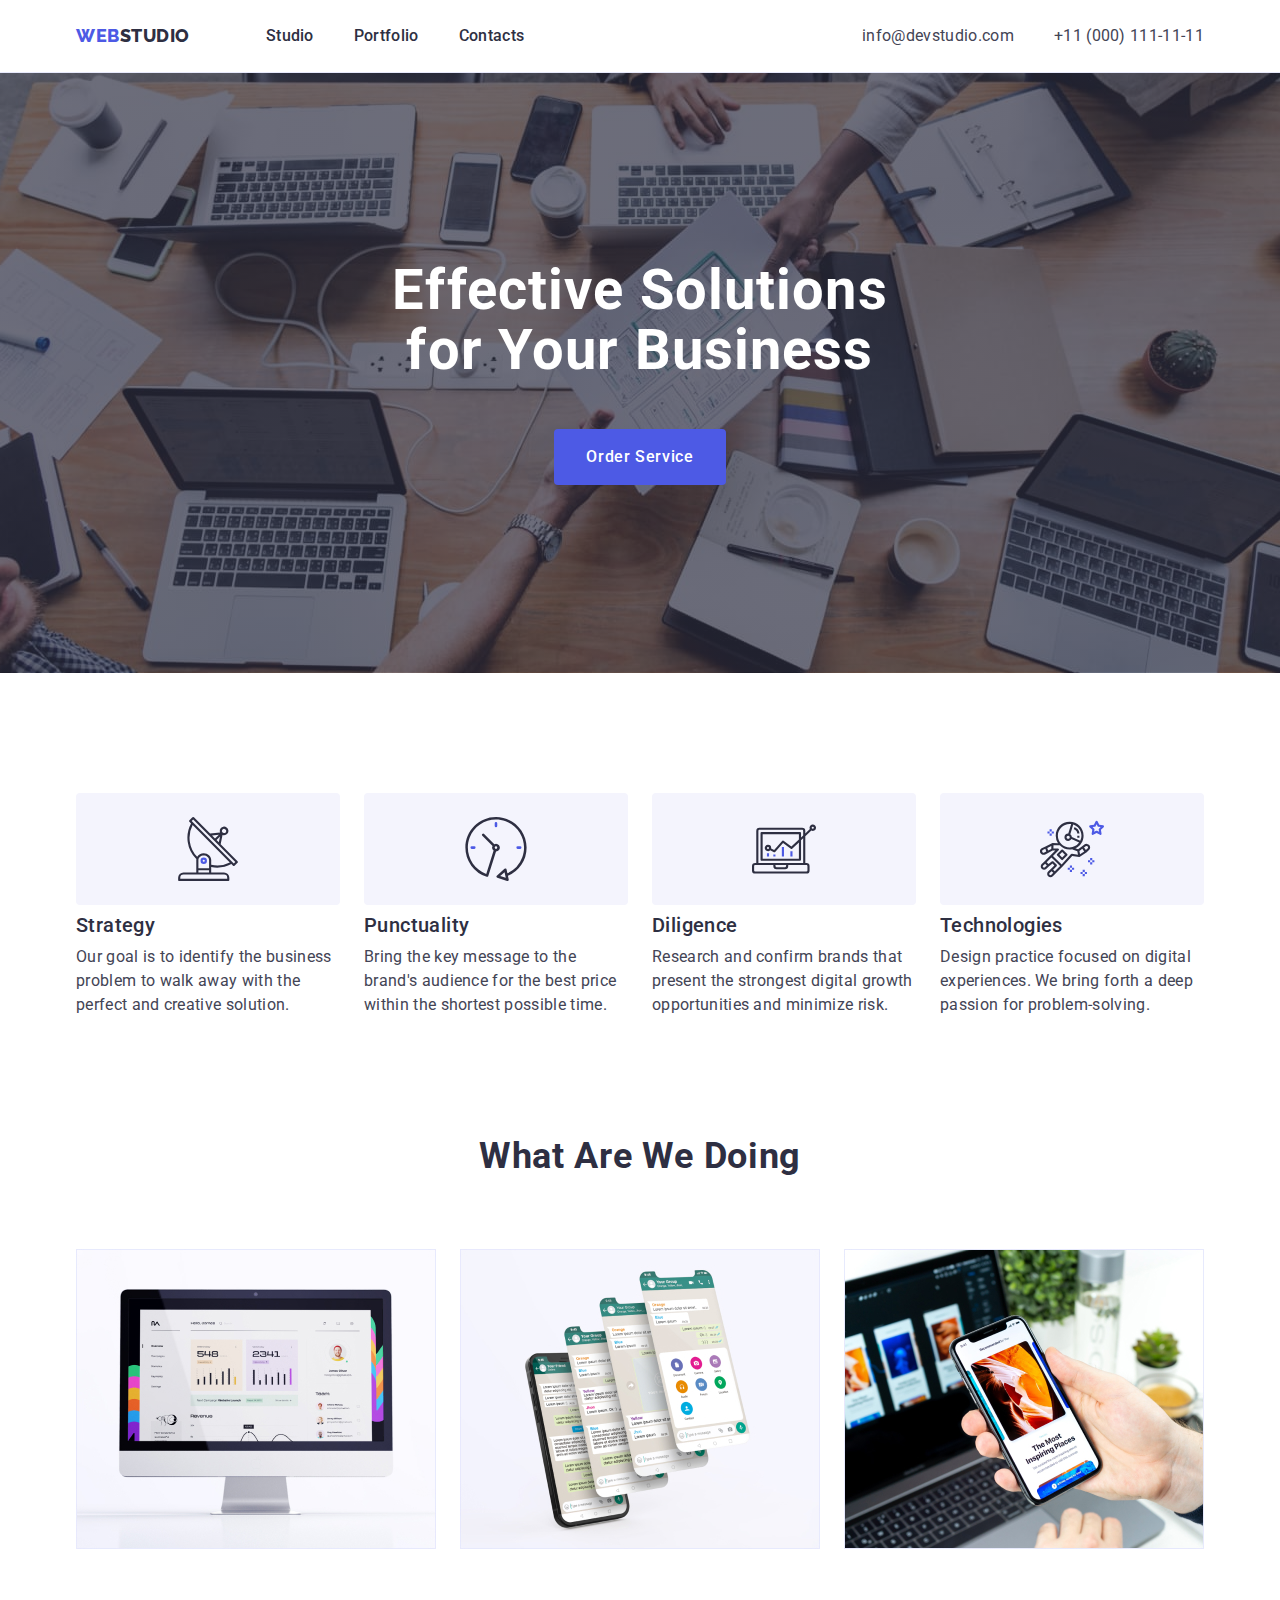
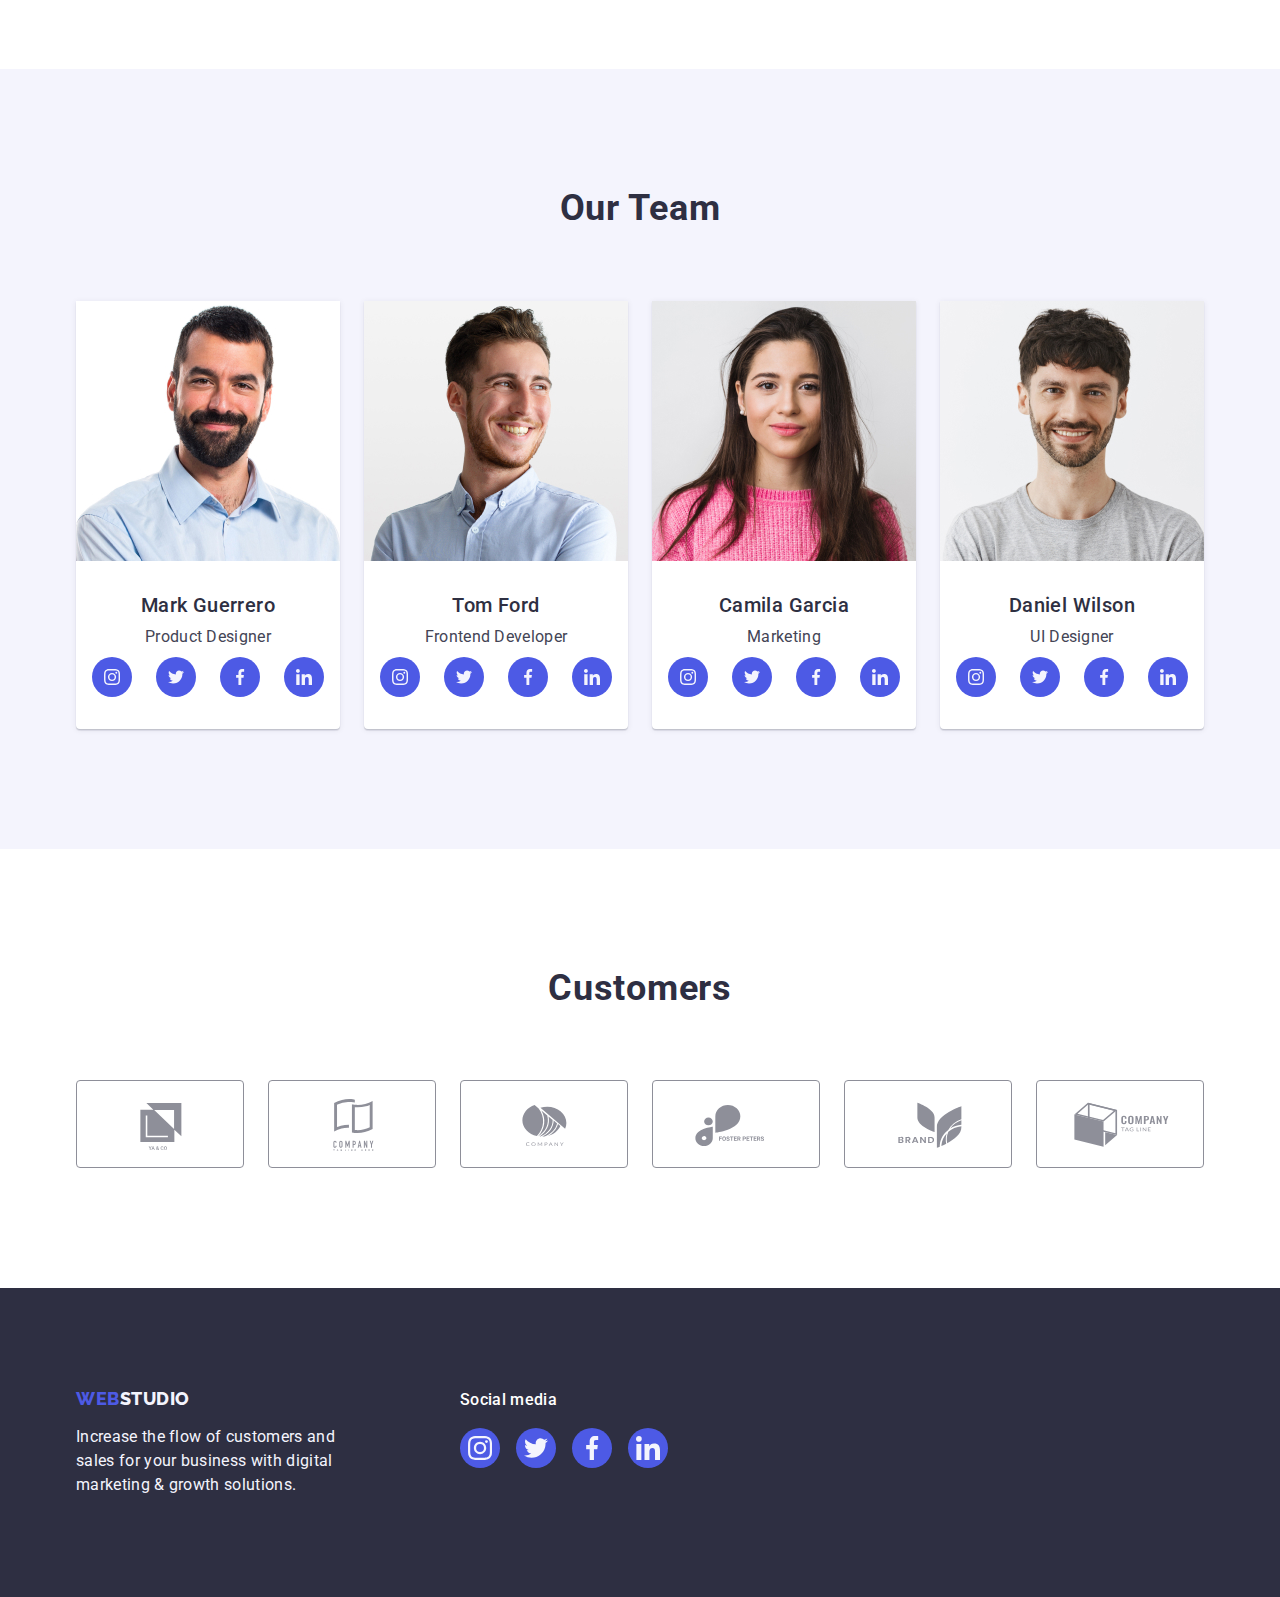
==== commit c51db059: "initial-commit" ====
--- a/index.html
+++ b/index.html
@@ -154,7 +154,7 @@
             <div class="container-name">
               <h3 class="section-team-caption">Mark Guerrero</h3>
               <p class="section-team-text">Product Designer</p>
-              <ul class="socials list">
+              <ul class="socials-list list">
                 <li class="socials-items">
                   <a href="" class="socials-link link">
                     <svg class="socials-icon" width="16" height="16">
@@ -194,7 +194,7 @@
             <div class="container-name">
               <h3 class="section-team-caption">Tom Ford</h3>
               <p class="section-team-text">Frontend Developer</p>
-              <ul class="socials list">
+              <ul class="socials-list list">
                 <li class="socials-items">
                   <a href="" class="socials-link link">
                     <svg class="socials-icon" width="16" height="16">
@@ -236,7 +236,7 @@
             <div class="container-name">
               <h3 class="section-team-caption">Camila Garcia</h3>
               <p class="section-team-text">Marketing</p>
-              <ul class="socials list">
+              <ul class="socials-list list">
                 <li class="socials-items">
                   <a href="" class="socials-link link">
                     <svg class="socials-icon" width="16" height="16">
@@ -278,7 +278,7 @@
             <div class="container-name">
               <h3 class="section-team-caption">Daniel Wilson</h3>
               <p class="section-team-text">UI Designer</p>
-              <ul class="socials list">
+              <ul class="socials-list list">
                 <li class="socials-items">
                   <a href="" class="socials-link link" target="_blank" rel="noopener noreferrer" aria-label=" icon">
                     <svg class="socials-icon" width="16" height="16">
--- a/css/styles.css
+++ b/css/styles.css
@@ -304,10 +304,11 @@
 
 
 
-.socials {
-    justify-content: center;
-    align-items: center;
-    gap: 24px;
+.socials-list {
+    display: flex;
+    justify-content: center;
+    align-items: center;
+    gap:24px;
 }
 
 .socials-link {
@@ -347,7 +348,7 @@
 }
 
 .customers-list {
-    gap:24px;
+    gap: 24px;
 }
 .customers-list-item {
     width: 168px;
@@ -372,10 +373,7 @@
 .customers-link-icon {
     fill: currentColor;
 }
-/*.customers-link-icon:hover, .customers-link-icon:focus {
-    fill:#404BBF;
-}
-*/
+
 
 /*--Footer--*/
 
@@ -383,7 +381,7 @@
     display: flex;
     padding: 100px 0;
     background-color: #2E2F42;
-   /* text-decoration: none;*/
+   
 }
 .footer-container {
     display: flex;
@@ -403,8 +401,7 @@
     line-height: 1.17;
     text-transform: uppercase;
     letter-spacing: 0.03em;
-    color: #4D5AE5;
-    
+    color: #4D5AE5;   
 }
 
 .logo-footer-text {
@@ -416,7 +413,6 @@
     letter-spacing: 0.02em;
     color: #F4F4FD;     
 }
-
  
 .social-text {
     font-weight: 500;
@@ -426,25 +422,27 @@
     color: #FFFFFF;
     margin-bottom: 16px;
 }
-
 .socials {
     display: flex;
+    justify-content: center;
     gap: 16px;
 }
-
-
-
 .socials-items {
-    display: flex;
-    justify-content: center;
-    align-items: center;
     width: 40px;
     height: 40px;
+        
+}
+
+.footer-socials-link {
+    display: flex;
+    justify-content: center;
+    align-items: center;
+    width: 100%;
+    height: 100%;
     background-color: var(--button-color);
     border-radius: 50%;
-    
-}
-.socials-items:hover, .socials-items:focus {
+}
+.footer-socials-link:hover, .footer-socials-link:focus {
     background: #31D0AA;
     ;
 }
